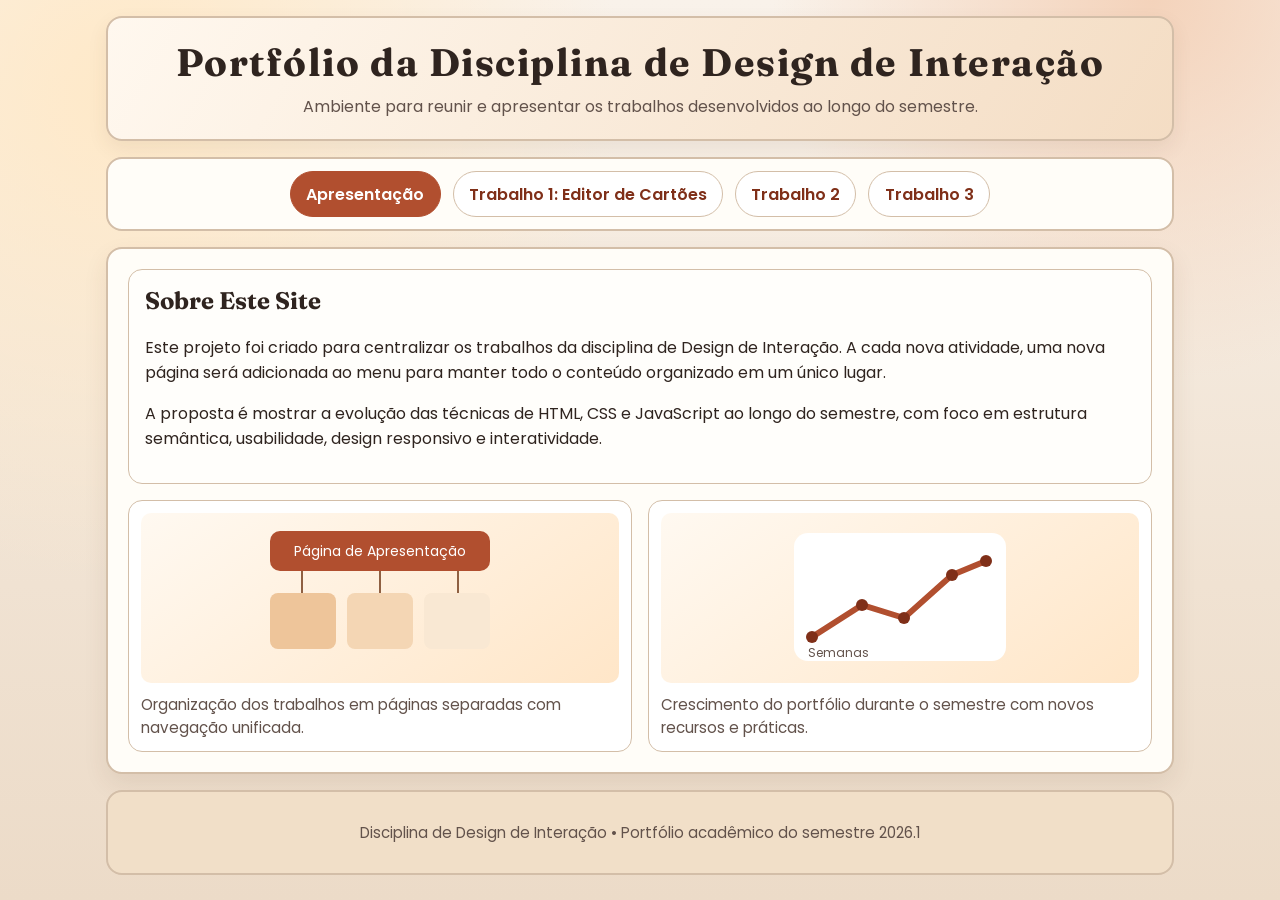
==== index.html @ 68fd1cf3 "editor de cartoes" ====
<!DOCTYPE html>
<html lang="pt-BR">
<head>
  <meta charset="utf-8">
  <meta name="viewport" content="width=device-width, initial-scale=1">
  <title>Portfólio de Design de Interação</title>
  <link rel="preconnect" href="https://fonts.googleapis.com">
  <link rel="preconnect" href="https://fonts.gstatic.com" crossorigin>
  <link href="https://fonts.googleapis.com/css2?family=Fraunces:wght@500;700&family=Poppins:wght@400;500;600;700&display=swap" rel="stylesheet">
  <link rel="stylesheet" href="styles.css">
</head>
<body>
  <div class="site-wrapper">
    <header class="site-header">
      <h1>Portfólio da Disciplina de Design de Interação</h1>
      <p>Ambiente para reunir e apresentar os trabalhos desenvolvidos ao longo do semestre.</p>
    </header>

    <nav class="site-nav" aria-label="Menu principal">
      <ul class="menu-list">
        <li><a href="index.html" aria-current="page">Apresentação</a></li>
        <li><a href="editor.html">Trabalho 1: Editor de Cartões</a></li>
        <li><a href="trabalho2.html">Trabalho 2</a></li>
        <li><a href="trabalho3.html">Trabalho 3</a></li>
      </ul>
    </nav>

    <main class="main-content intro-layout">
      <section class="content-card">
        <h2>Sobre Este Site</h2>
        <p>
          Este projeto foi criado para centralizar os trabalhos da disciplina de Design de Interação.
          A cada nova atividade, uma nova página será adicionada ao menu para manter todo o conteúdo
          organizado em um único lugar.
        </p>
        <p>
          A proposta é mostrar a evolução das técnicas de HTML, CSS e JavaScript ao longo do semestre,
          com foco em estrutura semântica, usabilidade, design responsivo e interatividade.
        </p>
      </section>

      <section class="figure-grid" aria-label="Figuras explicativas">
        <figure>
          <svg viewBox="0 0 260 170" role="img" aria-label="Estrutura do site com páginas conectadas">
            <rect x="20" y="18" width="220" height="40" rx="10" fill="#b14f2f"></rect>
            <text x="130" y="43" text-anchor="middle" fill="#fff" font-size="14" font-family="Poppins, sans-serif">Página de Apresentação</text>
            <rect x="20" y="80" width="66" height="56" rx="8" fill="#eec59a"></rect>
            <rect x="97" y="80" width="66" height="56" rx="8" fill="#f4d6b4"></rect>
            <rect x="174" y="80" width="66" height="56" rx="8" fill="#f9e8d3"></rect>
            <line x1="52" y1="58" x2="52" y2="80" stroke="#8f6042" stroke-width="2"></line>
            <line x1="130" y1="58" x2="130" y2="80" stroke="#8f6042" stroke-width="2"></line>
            <line x1="208" y1="58" x2="208" y2="80" stroke="#8f6042" stroke-width="2"></line>
          </svg>
          <figcaption>Organização dos trabalhos em páginas separadas com navegação unificada.</figcaption>
        </figure>

        <figure>
          <svg viewBox="0 0 260 170" role="img" aria-label="Representação de evolução dos trabalhos">
            <rect x="24" y="20" width="212" height="128" rx="14" fill="#fff"></rect>
            <path d="M42 124 L92 92 L134 105 L182 62 L216 48" stroke="#b14f2f" stroke-width="6" fill="none" stroke-linecap="round"></path>
            <circle cx="42" cy="124" r="6" fill="#7f2f18"></circle>
            <circle cx="92" cy="92" r="6" fill="#7f2f18"></circle>
            <circle cx="134" cy="105" r="6" fill="#7f2f18"></circle>
            <circle cx="182" cy="62" r="6" fill="#7f2f18"></circle>
            <circle cx="216" cy="48" r="6" fill="#7f2f18"></circle>
            <text x="38" y="144" fill="#62524b" font-size="12" font-family="Poppins, sans-serif">Semanas</text>
          </svg>
          <figcaption>Crescimento do portfólio durante o semestre com novos recursos e práticas.</figcaption>
        </figure>
      </section>
    </main>

    <footer class="site-footer">
      <p>Disciplina de Design de Interação • Portfólio acadêmico do semestre 2026.1</p>
    </footer>
  </div>
</body>
</html>
---- styles.css ----
/* Variaveis de tema: centralizam cores para manter consistencia visual no site inteiro. */
:root {
  --bg: #f6efe6;
  --surface: #fffdf8;
  --surface-alt: #f1dfc8;
  --ink: #2f241f;
  --ink-soft: #62524b;
  --accent: #b14f2f;
  --accent-strong: #7f2f18;
  --line: #d3bea8;
  --ok: #1c7a4f;
}

* {
  /* Facilita controle de largura/altura e evita overflow inesperado em componentes. */
  box-sizing: border-box;
}

html {
  font-size: 16px;
}

body {
  /* Fundo com camadas de gradiente para dar profundidade sem usar imagens externas. */
  margin: 0;
  font-family: "Poppins", "Segoe UI", sans-serif;
  color: var(--ink);
  background:
    radial-gradient(circle at 10% 10%, #ffe9c8 0, transparent 35%),
    radial-gradient(circle at 90% 0, #f4d3bb 0, transparent 26%),
    linear-gradient(180deg, #f9f2ea 0%, #f0e2d2 65%, #ecdbc8 100%);
  min-height: 100vh;
}

.site-wrapper {
  /* Estrutura principal em coluna para seguir o requisito da pagina de apresentacao. */
  max-width: 1100px;
  margin: 0 auto;
  padding: 1rem;
  display: flex;
  flex-direction: column;
  gap: 1rem;
}

.site-header {
  /* Bloco visual de destaque para titulo e contexto do portfolio. */
  border: 2px solid var(--line);
  border-radius: 16px;
  background: linear-gradient(120deg, #fff8ef 0%, #f4ddc4 100%);
  padding: 1.25rem;
  text-align: center;
  box-shadow: 0 8px 20px rgba(92, 58, 38, 0.08);
}

.site-header h1 {
  margin: 0;
  font-family: "Fraunces", Georgia, serif;
  font-size: clamp(1.5rem, 3.5vw, 2.4rem);
  letter-spacing: 0.04em;
}

.site-header p {
  margin: 0.5rem 0 0;
  color: var(--ink-soft);
}

.site-nav {
  /* Menu unificado compartilhado pelas paginas. */
  border: 2px solid var(--line);
  border-radius: 16px;
  background-color: var(--surface);
  padding: 0.75rem;
}

.menu-list {
  list-style: none;
  margin: 0;
  padding: 0;
  display: flex;
  flex-wrap: wrap;
  justify-content: center;
  gap: 0.75rem;
}

.menu-list a {
  display: inline-block;
  padding: 0.6rem 0.95rem;
  border-radius: 999px;
  text-decoration: none;
  border: 1px solid var(--line);
  color: var(--accent-strong);
  font-weight: 600;
  background: #fff;
  transition: transform 0.2s ease, background-color 0.2s ease;
}

.menu-list a:hover,
.menu-list a:focus-visible {
  background-color: #ffe9d3;
  transform: translateY(-1px);
  outline: 2px solid transparent;
}

.menu-list a[aria-current="page"] {
  /* Estado ativo da pagina atual para orientar navegacao. */
  background-color: var(--accent);
  color: #fff;
  border-color: var(--accent);
}

.main-content {
  /* Container de conteudo principal (main), reutilizado em todas as telas. */
  border: 2px solid var(--line);
  border-radius: 16px;
  background-color: var(--surface);
  padding: 1.25rem;
  box-shadow: 0 10px 24px rgba(86, 54, 35, 0.09);
}

.intro-layout {
  display: grid;
  grid-template-columns: 1fr;
  gap: 1rem;
}

.content-card {
  border: 1px solid var(--line);
  border-radius: 14px;
  padding: 1rem;
  background-color: #fffefb;
}

.content-card h2 {
  margin-top: 0;
  font-family: "Fraunces", Georgia, serif;
}

.figure-grid {
  display: grid;
  grid-template-columns: repeat(2, minmax(0, 1fr));
  gap: 1rem;
}

.figure-grid figure {
  margin: 0;
  border: 1px solid var(--line);
  border-radius: 14px;
  padding: 0.75rem;
  background: #fff;
}

.figure-grid svg {
  width: 100%;
  height: 170px;
  display: block;
  border-radius: 10px;
  background: linear-gradient(145deg, #fff9f1 0, #ffe6c8 100%);
}

.figure-grid figcaption {
  margin-top: 0.65rem;
  color: var(--ink-soft);
  font-size: 0.95rem;
}

.editor-layout {
  /* Duas colunas no desktop: formulario + preview do cartao. */
  display: grid;
  grid-template-columns: minmax(260px, 1fr) minmax(260px, 1fr);
  gap: 1rem;
}

.form-panel,
.preview-panel {
  border: 1px solid var(--line);
  border-radius: 14px;
  padding: 1rem;
  background: #fffefb;
}

.preview-panel {
  /* Mantem o cartao visivel durante a rolagem no desktop para edicao mais rapida. */
  position: sticky;
  top: 1rem;
  align-self: start;
  height: fit-content;
  overflow: hidden;
}

.form-panel h2,
.preview-panel h2 {
  margin-top: 0;
  font-family: "Fraunces", Georgia, serif;
}

.editor-form {
  /* Organiza os grupos de campos do editor de forma previsivel. */
  display: grid;
  gap: 0.75rem;
}

.editor-form fieldset {
  margin: 0;
  padding: 0.75rem;
  border: 1px solid var(--line);
  border-radius: 12px;
}

.editor-form legend {
  padding: 0 0.35rem;
  font-weight: 700;
  color: var(--accent-strong);
}

.form-row {
  display: grid;
  gap: 0.35rem;
  margin-bottom: 0.6rem;
}

.form-row:last-child {
  margin-bottom: 0;
}

label {
  font-size: 0.9rem;
  font-weight: 600;
}

input,
select,
textarea {
  /* Aparencia consistente para todos os controles do formulario. */
  width: 100%;
  padding: 0.55rem 0.6rem;
  border-radius: 8px;
  border: 1px solid var(--line);
  background-color: #fff;
  font: inherit;
  color: var(--ink);
}

input[type="color"] {
  padding: 0.2rem;
  height: 2.4rem;
}

input[type="range"] {
  padding: 0;
}

textarea {
  resize: vertical;
  min-height: 5.3rem;
}

.helper-text {
  margin: 0;
  color: var(--ink-soft);
  font-size: 0.82rem;
}

.card-stage {
  /* Area de centralizacao da pre-visualizacao do cartao. */
  display: grid;
  place-items: center;
  min-height: 100%;
  width: 100%;
}

.live-card {
  /* Cartao editavel: limites de largura e overflow evitam quebra no mobile. */
  position: relative;
  width: 100%;
  max-width: 420px;
  min-height: 290px;
  padding: 1.1rem;
  border-radius: 16px;
  border: 3px solid #d8b188;
  background: linear-gradient(145deg, #fff8ef 0%, #ffe2bc 100%);
  overflow: hidden;
  box-shadow: 0 10px 20px rgba(91, 56, 36, 0.16);
}

.card-title {
  /* Z-index superior para manter legibilidade acima de selos decorativos. */
  margin: 0;
  font-family: "Fraunces", Georgia, serif;
  font-size: clamp(1.2rem, 2.8vw, 1.7rem);
  line-height: 1.2;
  text-wrap: balance;
  position: relative;
  z-index: 2;
}

.card-message {
  margin: 0.8rem 0 0;
  font-size: 1rem;
  line-height: 1.45;
  position: relative;
  z-index: 2;
}

.card-photo {
  margin-top: 1rem;
  width: 100%;
  max-height: 150px;
  object-fit: cover;
  border-radius: 10px;
  border: 1px solid rgba(0, 0, 0, 0.12);
  display: none;
  position: relative;
  z-index: 2;
}

.card-badges {
  /* Camada decorativa nao interativa, para nao bloquear selecao/click em outros elementos. */
  position: absolute;
  inset: 0;
  pointer-events: none;
  z-index: 1;
}

.card-badge {
  /* Estilo de selo: decorativo, compacto e sem estourar o cartao. */
  position: absolute;
  padding: 0.24rem 0.62rem;
  border-radius: 12px;
  font-weight: 700;
  border: 1px solid rgba(0, 0, 0, 0.12);
  box-shadow: 0 5px 10px rgba(63, 35, 17, 0.14);
  max-width: 42%;
  overflow: hidden;
  text-overflow: ellipsis;
  white-space: nowrap;
  line-height: 1.1;
  letter-spacing: 0.01em;
}

.card-badge::after {
  content: "";
  width: 6px;
  height: 6px;
  border-radius: 50%;
  background: rgba(52, 31, 20, 0.22);
  display: inline-block;
  margin-left: 0.35rem;
  vertical-align: middle;
}

.site-footer {
  /* Rodape padrao da disciplina, igual em todas as paginas. */
  border: 2px solid var(--line);
  border-radius: 16px;
  background-color: var(--surface-alt);
  padding: 0.85rem;
  text-align: center;
  color: var(--ink-soft);
  font-size: 0.94rem;
}

.notice {
  border: 1px dashed var(--line);
  border-radius: 10px;
  padding: 0.75rem;
  background: #fff9f2;
}

@media (max-width: 880px) {
  /* No mobile a interface vira coluna unica para melhor leitura e toque. */
  .editor-layout {
    grid-template-columns: 1fr;
  }

  .preview-panel {
    /* Desativa sticky no mobile para evitar comportamento desconfortavel de rolagem. */
    position: static;
  }

  .figure-grid {
    grid-template-columns: 1fr;
  }

  .main-content {
    padding: 0.8rem;
  }

  .live-card {
    min-height: 260px;
    padding: 0.9rem;
  }
}
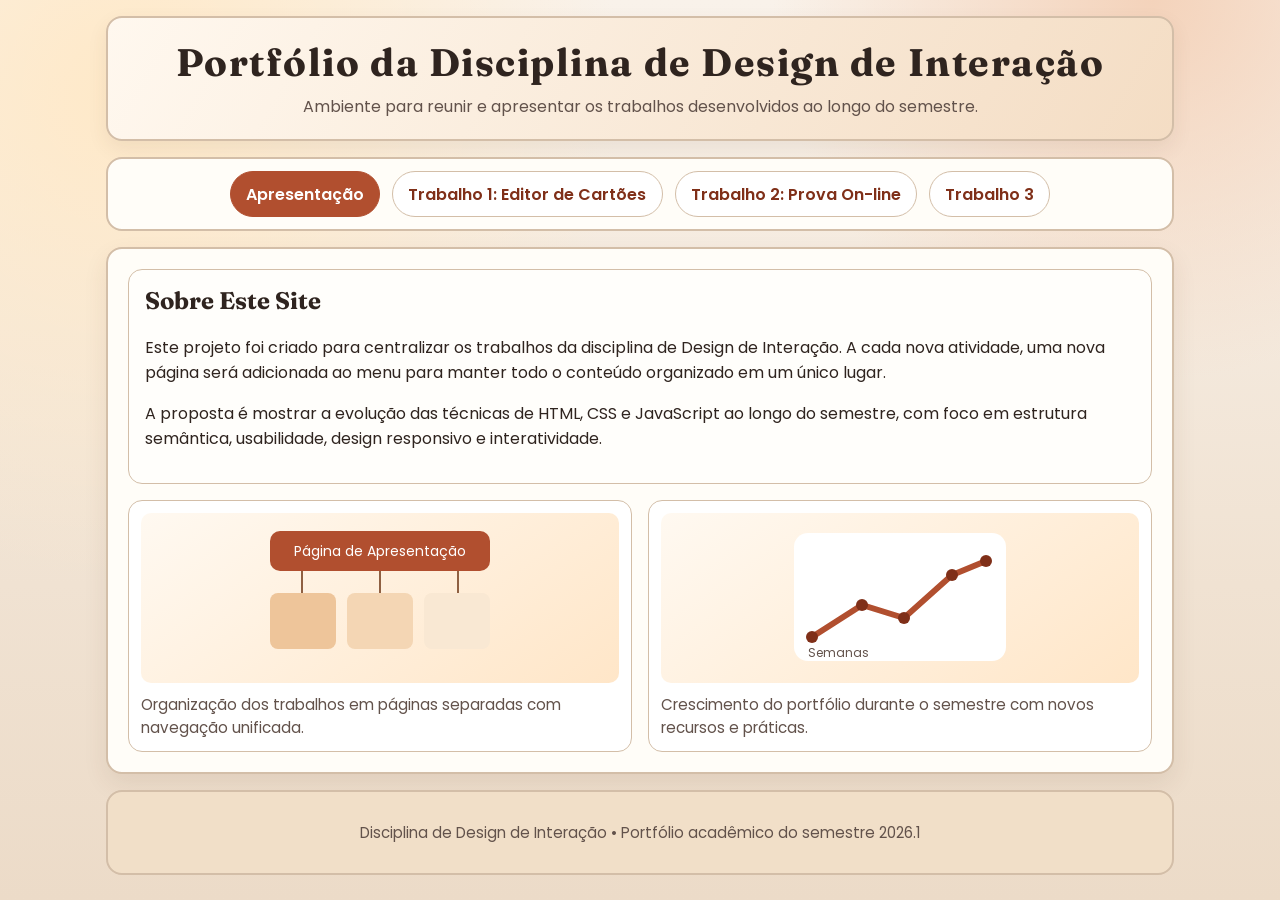
==== commit 158ac61d: "adicionado trabalho 2: prova online" ====
--- a/index.html
+++ b/index.html
@@ -11,19 +11,8 @@
 </head>
 <body>
   <div class="site-wrapper">
-    <header class="site-header">
-      <h1>Portfólio da Disciplina de Design de Interação</h1>
-      <p>Ambiente para reunir e apresentar os trabalhos desenvolvidos ao longo do semestre.</p>
-    </header>
-
-    <nav class="site-nav" aria-label="Menu principal">
-      <ul class="menu-list">
-        <li><a href="index.html" aria-current="page">Apresentação</a></li>
-        <li><a href="editor.html">Trabalho 1: Editor de Cartões</a></li>
-        <li><a href="trabalho2.html">Trabalho 2</a></li>
-        <li><a href="trabalho3.html">Trabalho 3</a></li>
-      </ul>
-    </nav>
+    <site-header></site-header>
+    <site-nav active="index"></site-nav>
 
     <main class="main-content intro-layout">
       <section class="content-card">
@@ -70,9 +59,9 @@
       </section>
     </main>
 
-    <footer class="site-footer">
-      <p>Disciplina de Design de Interação • Portfólio acadêmico do semestre 2026.1</p>
-    </footer>
+    <site-footer></site-footer>
   </div>
+
+  <script src="components.js"></script>
 </body>
 </html>
